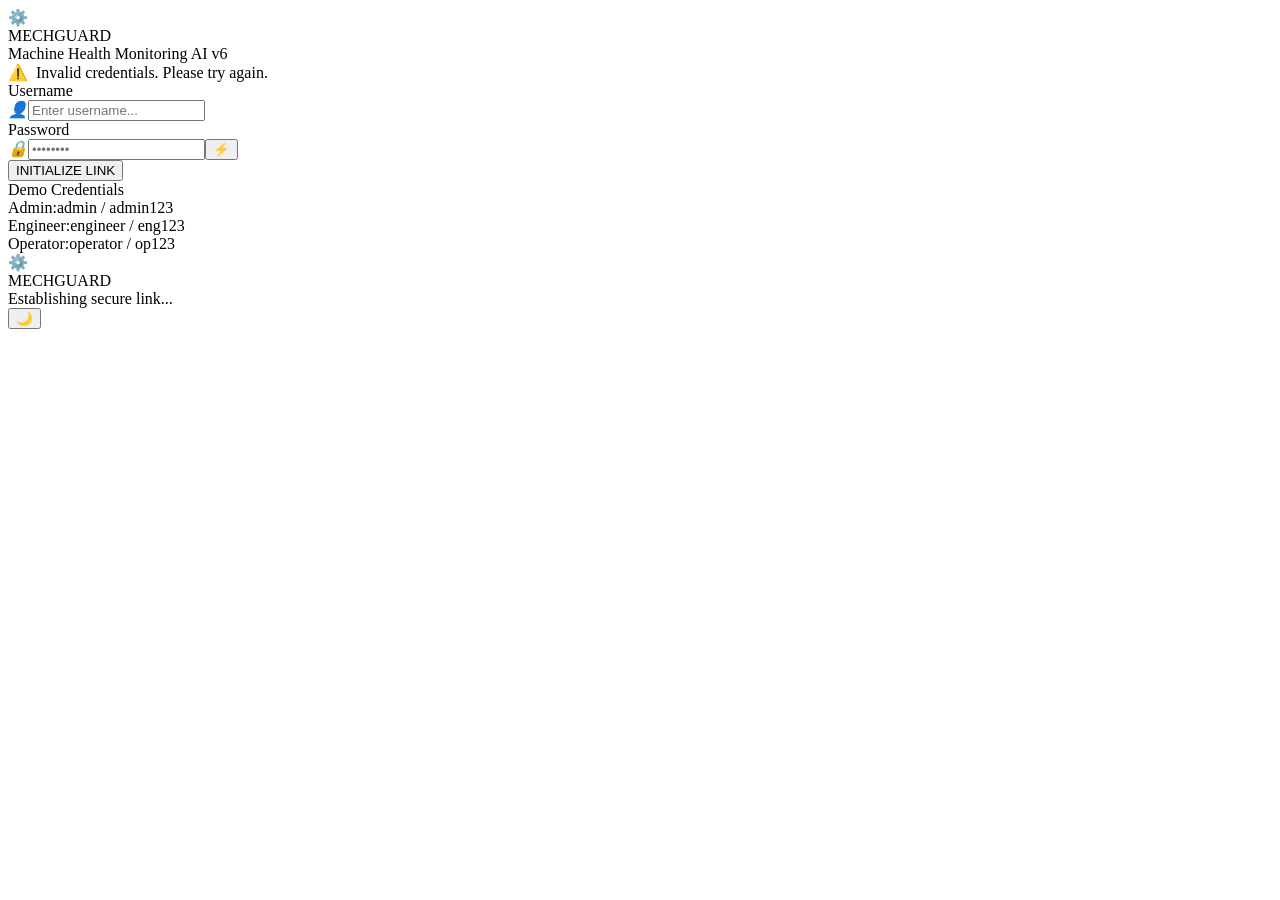
==== login.html @ f5fe3727 "Fix GitHub Pages structure" ====
<!DOCTYPE html>
<html lang="en">
<head>
<meta charset="UTF-8">
<meta name="viewport" content="width=device-width, initial-scale=1.0">
<title>MECHGUARD AI V10 — Login</title>
<link rel="preconnect" href="https://fonts.googleapis.com">
<link href="https://fonts.googleapis.com/css2?family=Orbitron:wght@400;700;900&family=Rajdhani:wght@300;400;600;700&family=Share+Tech+Mono&display=swap" rel="stylesheet">
<link rel="stylesheet" href="css/login.css">
</head>
<body>
<div id="loginPage">
  <div class="login-bg"><div class="grid-persp"></div><div class="glow-left"></div><div class="glow-right"></div></div>
  <div class="scanlines"></div>
  <div class="login-card">
    <div class="login-brand">
      <div class="login-logo">⚙️</div>
      <div class="login-brand-name">MECHGUARD</div>
      <div class="login-brand-sub">Machine Health Monitoring AI v6</div>
    </div>
    <div class="lf-error" id="loginError">⚠️ &nbsp;Invalid credentials. Please try again.</div>
    <div class="lf-group">
      <label class="lf-label">Username</label>
      <div class="lf-wrap"><i class="lf-icon">👤</i><input class="lf-input" id="username" type="text" placeholder="Enter username..."/></div>
    </div>
    <div class="lf-group">
      <label class="lf-label">Password</label>
      <div class="lf-wrap"><i class="lf-icon">🔒</i><input class="lf-input" id="password" type="password" placeholder="••••••••"/><button class="lf-eye" onclick="togglePwd()" tabindex="-1">⚡</button></div>
    </div>
    <button class="lf-btn" onclick="doLogin()"><div class="shimmer"></div>INITIALIZE LINK</button>
    <div class="demo-box">
      <div class="demo-box-title">Demo Credentials</div>
      <div class="demo-row"><span class="demo-role">Admin:</span><span class="demo-cred" onclick="fillCred('admin','admin123')">admin / admin123</span></div>
      <div class="demo-row"><span class="demo-role">Engineer:</span><span class="demo-cred" onclick="fillCred('engineer','eng123')">engineer / eng123</span></div>
      <div class="demo-row"><span class="demo-role">Operator:</span><span class="demo-cred" onclick="fillCred('operator','op123')">operator / op123</span></div>
    </div>
  </div>
</div>
<div class="loading-overlay" id="loadingOverlay">
  <div class="loading-logo">⚙️</div>
  <div class="loading-brand">MECHGUARD</div>
  <div class="loading-msg">Establishing secure link...</div>
  <div class="loading-bar-wrap"><div class="loading-bar" id="loadBar"></div></div>
</div>
<script src="js/login.js"></script>
</body>
</html>
---- css/login.css ----
/* MECHGUARD — login page styles (uses shared app.css) */
@import url('app.css');
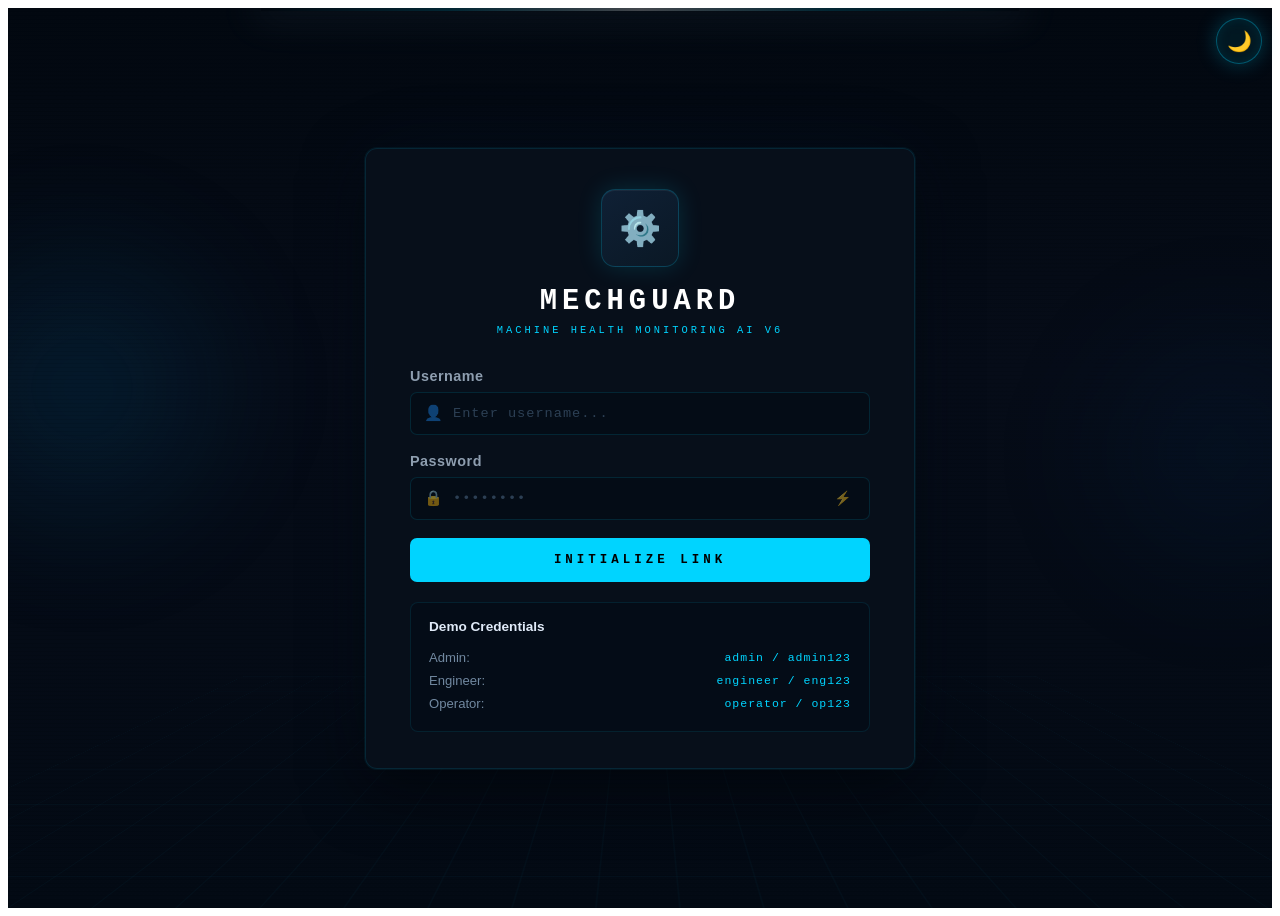
==== commit 2dfffa44: "Fix stylesheet path" ====
--- a/login.html
+++ b/login.html
@@ -6,7 +6,7 @@
 <title>MECHGUARD AI V10 — Login</title>
 <link rel="preconnect" href="https://fonts.googleapis.com">
 <link href="https://fonts.googleapis.com/css2?family=Orbitron:wght@400;700;900&family=Rajdhani:wght@300;400;600;700&family=Share+Tech+Mono&display=swap" rel="stylesheet">
-<link rel="stylesheet" href="css/login.css">
+<link rel="stylesheet" href="css/style.css">
 </head>
 <body>
 <div id="loginPage">
--- a/css/style.css
+++ b/css/style.css
@@ -0,0 +1,958 @@
+   APP PAGE STYLES (Login + Dashboard)
+══════════════════════════════════════════ */
+#appPage {
+  --app-bg:     #060c14;
+  --app-panel:  #0c1624;
+  --app-panel2: #111e30;
+  --app-border: #1a2e45;
+  --app-cyan:   #00d4ff;
+  --app-cyan2:  #00aacc;
+  --app-accent: #f5820a;
+  --app-red:    #f03e3e;
+  --app-green:  #22d87a;
+  --app-blue:   #3b9eff;
+  --app-purple: #9b6dff;
+  --app-ir:     #ffb300;
+  --app-text:   #e0eaf8;
+  --app-muted:  #4a6280;
+  background: #060c14;
+  color: #e0eaf8;
+  font-family: 'Rajdhani', sans-serif;
+  min-height: 100vh;
+}
+
+#loginPage { display:flex; }
+#dashPage  { display:none; position:relative; min-height:100vh; }
+
+#loginPage {
+  min-height:100vh; width:100%; position:relative; overflow:hidden;
+  align-items:center; justify-content:center; flex-direction:column;
+}
+.login-bg { position:absolute; inset:0; z-index:0; background:linear-gradient(180deg,#020810 0%,#060c18 40%,#030a14 100%); overflow:hidden; }
+.login-bg::before { content:''; position:absolute; top:0; left:50%; transform:translateX(-50%); width:60%; height:3px; background:linear-gradient(90deg,transparent,rgba(0,212,255,0.15),rgba(255,255,255,0.25),rgba(0,212,255,0.15),transparent); box-shadow:0 0 40px 10px rgba(180,220,255,0.08); }
+.grid-persp { position:absolute; inset:0; background-image:linear-gradient(rgba(0,212,255,0.04) 1px,transparent 1px),linear-gradient(90deg,rgba(0,212,255,0.04) 1px,transparent 1px); background-size:60px 60px; transform:perspective(600px) rotateX(55deg) scaleX(1.4); transform-origin:50% 100%; opacity:.7; }
+.glow-left  { position:absolute; left:-10%; top:20%; width:400px; height:400px; border-radius:50%; background:radial-gradient(ellipse,rgba(0,80,120,0.25),transparent 70%); filter:blur(40px); }
+.glow-right { position:absolute; right:-10%; top:30%; width:350px; height:350px; border-radius:50%; background:radial-gradient(ellipse,rgba(0,40,80,0.2),transparent 70%); filter:blur(40px); }
+.scanlines  { position:absolute; inset:0; background:repeating-linear-gradient(180deg,transparent 0px,transparent 3px,rgba(0,0,0,0.06) 3px,rgba(0,0,0,0.06) 4px); pointer-events:none; z-index:1; }
+.login-card { position:relative; z-index:10; width:100%; max-width:460px; margin:auto; padding:40px 44px 36px; background:rgba(8,16,28,0.88); border:1px solid rgba(0,212,255,0.12); border-radius:12px; box-shadow:0 0 0 1px rgba(0,212,255,0.06),0 20px 60px rgba(0,0,0,0.6),0 0 80px rgba(0,100,180,0.08); backdrop-filter:blur(20px); }
+.login-brand { display:flex; flex-direction:column; align-items:center; margin-bottom:32px; }
+.login-logo { width:76px; height:76px; background:linear-gradient(145deg,#0f2035,#0a1825); border:1px solid rgba(0,212,255,0.2); border-radius:14px; display:flex; align-items:center; justify-content:center; font-size:34px; margin-bottom:18px; box-shadow:0 0 24px rgba(0,212,255,0.15),inset 0 1px 0 rgba(255,255,255,0.05); animation:logoPulse 3s ease-in-out infinite; }
+@keyframes logoPulse { 0%,100%{box-shadow:0 0 20px rgba(0,212,255,0.12),inset 0 1px 0 rgba(255,255,255,0.05)} 50%{box-shadow:0 0 40px rgba(0,212,255,0.28),inset 0 1px 0 rgba(255,255,255,0.05)} }
+.login-brand-name { font-family:'Orbitron',monospace; font-size:1.8rem; font-weight:800; letter-spacing:5px; color:#fff; text-align:center; }
+.login-brand-sub  { font-family:'Share Tech Mono',monospace; font-size:.65rem; letter-spacing:3px; color:#00d4ff; margin-top:6px; text-align:center; text-transform:uppercase; }
+.lf-label { font-family:'Rajdhani',sans-serif; font-size:.9rem; font-weight:600; color:rgba(200,220,240,0.7); margin-bottom:8px; display:block; letter-spacing:.5px; }
+.lf-group { margin-bottom:18px; }
+.lf-wrap  { position:relative; display:flex; align-items:center; }
+.lf-icon  { position:absolute; left:14px; color:rgba(120,160,200,0.5); font-size:15px; pointer-events:none; font-style:normal; }
+.lf-input { width:100%; background:rgba(4,12,22,0.7); border:1px solid rgba(0,212,255,0.13); color:#e0eaf8; font-family:'Share Tech Mono',monospace; font-size:.85rem; letter-spacing:1px; padding:13px 14px 13px 42px; border-radius:7px; outline:none; transition:border-color .25s,box-shadow .25s; }
+.lf-input::placeholder { color:rgba(120,160,200,0.35); }
+.lf-input:focus { border-color:rgba(0,212,255,0.45); box-shadow:0 0 0 3px rgba(0,212,255,0.08); }
+.lf-eye { position:absolute; right:13px; background:none; border:none; color:rgba(120,160,200,0.45); cursor:pointer; font-size:14px; transition:color .2s; }
+.lf-eye:hover { color:#00d4ff; }
+.lf-error { display:none; align-items:center; gap:8px; padding:9px 14px; background:rgba(240,62,62,0.08); border:1px solid rgba(240,62,62,0.25); border-radius:6px; font-family:'Share Tech Mono',monospace; font-size:.68rem; color:#f87171; letter-spacing:.5px; margin-bottom:16px; }
+.lf-error.show { display:flex; }
+.lf-btn { width:100%; background:#00d4ff; border:none; color:#000; font-family:'Orbitron',monospace; font-size:.78rem; font-weight:800; letter-spacing:4px; padding:15px; border-radius:7px; cursor:pointer; position:relative; overflow:hidden; transition:transform .15s,box-shadow .2s,background .2s; text-transform:uppercase; }
+.lf-btn:hover { background:#00eeff; transform:translateY(-1px); box-shadow:0 8px 32px rgba(0,212,255,0.4); }
+.lf-btn .shimmer { position:absolute; inset:0; background:linear-gradient(90deg,transparent 0%,rgba(255,255,255,0.2) 50%,transparent 100%); transform:translateX(-100%); transition:transform .4s; }
+.lf-btn:hover .shimmer { transform:translateX(100%); }
+.demo-box { margin-top:20px; padding:16px 18px; background:rgba(4,12,22,0.6); border:1px solid rgba(0,212,255,0.1); border-radius:8px; }
+.demo-box-title { font-family:'Rajdhani',sans-serif; font-size:.85rem; font-weight:700; color:#e0eaf8; margin-bottom:12px; }
+.demo-row  { display:flex; justify-content:space-between; align-items:center; padding:4px 0; }
+.demo-role { font-family:'Rajdhani',sans-serif; font-size:.82rem; color:rgba(160,190,220,0.7); }
+.demo-cred { font-family:'Share Tech Mono',monospace; font-size:.72rem; color:#00d4ff; letter-spacing:1px; cursor:pointer; transition:color .2s; }
+.demo-cred:hover { color:#00eeff; }
+.loading-overlay { display:none; position:fixed; inset:0; z-index:999; background:#060c14; flex-direction:column; align-items:center; justify-content:center; gap:20px; }
+.loading-overlay.show { display:flex; }
+.loading-logo  { font-size:3rem; animation:spinZ 1.2s linear infinite; }
+@keyframes spinZ { from{transform:rotate(0deg)} to{transform:rotate(360deg)} }
+.loading-brand { font-family:'Orbitron',monospace; font-size:1.4rem; font-weight:800; letter-spacing:4px; color:#00d4ff; }
+.loading-msg   { font-family:'Share Tech Mono',monospace; font-size:.68rem; color:#4a6280; letter-spacing:2px; text-transform:uppercase; }
+.loading-bar-wrap { width:220px; height:2px; background:#111e30; border-radius:2px; overflow:hidden; }
+.loading-bar { height:100%; background:linear-gradient(90deg,#00aacc,#00d4ff); border-radius:2px; animation:loadBar 1.5s ease forwards; }
+@keyframes loadBar { from{width:0} to{width:100%} }
+
+#dashPage { flex-direction:column; min-height:100vh; padding:20px; background-image:radial-gradient(ellipse 80% 50% at 50% -10%,rgba(245,130,10,0.07),transparent),repeating-linear-gradient(0deg,transparent,transparent 39px,rgba(42,48,69,0.3) 40px),repeating-linear-gradient(90deg,transparent,transparent 39px,rgba(42,48,69,0.3) 40px); }
+.header { display:flex; align-items:center; justify-content:space-between; padding:18px 28px; background:#131720; border:1px solid #2a3045; border-top:3px solid #f5820a; margin-bottom:16px; position:relative; overflow:hidden; border-radius:4px; }
+.header::before { content:''; position:absolute; inset:0; background:linear-gradient(90deg,rgba(245,130,10,0.05) 0%,transparent 60%); pointer-events:none; }
+.header-left  { display:flex; align-items:center; gap:16px; }
+.machine-icon { width:52px; height:52px; background:linear-gradient(135deg,#f5820a,#c96800); border-radius:6px; display:flex; align-items:center; justify-content:center; font-size:26px; box-shadow:0 0 20px rgba(245,130,10,0.4); }
+.header-title    { font-family:'Orbitron',monospace; font-size:1.4rem; font-weight:800; letter-spacing:2px; color:#e8ecf4; }
+.header-subtitle { font-family:'Share Tech Mono',monospace; font-size:.75rem; color:#f5820a; margin-top:3px; letter-spacing:1px; }
+.header-right { display:flex; align-items:center; gap:16px; flex-wrap:wrap; }
+.user-chip { display:flex; align-items:center; gap:10px; padding:7px 14px; background:#1a1f2e; border:1px solid #2a3045; border-radius:4px; font-family:'Share Tech Mono',monospace; font-size:.68rem; color:#e8ecf4; letter-spacing:.5px; }
+.user-avatar { width:26px; height:26px; background:linear-gradient(135deg,#f5820a,#c96800); border-radius:50%; display:flex; align-items:center; justify-content:center; font-size:11px; font-weight:700; color:#fff; font-family:'Orbitron',monospace; }
+.status-pill { display:flex; align-items:center; gap:8px; padding:7px 14px; background:rgba(34,216,122,0.1); border:1px solid rgba(34,216,122,0.3); border-radius:4px; font-family:'Share Tech Mono',monospace; font-size:.7rem; color:#22d87a; letter-spacing:1px; }
+.status-dot { width:8px; height:8px; border-radius:50%; background:#22d87a; animation:pulse 1.5s infinite; }
+@keyframes pulse { 0%,100%{opacity:1;box-shadow:0 0 0 0 rgba(34,216,122,.6)} 50%{opacity:.6;box-shadow:0 0 0 6px rgba(34,216,122,0)} }
+.live-clock { font-family:'Share Tech Mono',monospace; font-size:1.1rem; color:#ffb84d; letter-spacing:2px; }
+.logout-btn { background:none; border:1px solid #2a3045; color:#6b7590; font-family:'Share Tech Mono',monospace; font-size:.65rem; letter-spacing:1px; padding:7px 14px; border-radius:4px; cursor:pointer; transition:all .2s; }
+.logout-btn:hover { border-color:#f03e3e; color:#f03e3e; }
+
+.esp-banner { display:flex; align-items:center; gap:12px; flex-wrap:wrap; background:#0e1824; border:1px solid #1a2e45; border-left:3px solid #00d4ff; border-radius:6px; padding:12px 20px; margin-bottom:14px; }
+.esp-banner-label { font-family:'Orbitron',monospace; font-size:.65rem; letter-spacing:2px; color:#00d4ff; white-space:nowrap; }
+.esp-ip-row { display:flex; align-items:center; gap:8px; flex:1; min-width:260px; }
+.esp-ip-lbl   { font-family:'Share Tech Mono',monospace; font-size:.68rem; color:#4a6280; letter-spacing:1px; }
+.esp-ip-input { background:#060c14; border:1px solid #1a2e45; color:#e0eaf8; font-family:'Share Tech Mono',monospace; font-size:.78rem; padding:7px 12px; border-radius:4px; outline:none; width:175px; letter-spacing:1px; transition:border-color .2s; }
+.esp-ip-input:focus { border-color:#00d4ff; }
+.btn-connect   { background:linear-gradient(135deg,#00aacc,#00d4ff); border:none; color:#000; font-family:'Orbitron',monospace; font-size:.6rem; font-weight:800; letter-spacing:2px; padding:8px 16px; border-radius:4px; cursor:pointer; transition:opacity .2s; }
+.btn-connect:hover { opacity:.85; }
+.btn-reset-current  { background:rgba(255,179,0,0.15); border:1px solid rgba(255,179,0,0.35); color:#ffb300; font-family:'Share Tech Mono',monospace; font-size:.62rem; letter-spacing:1px; padding:7px 12px; border-radius:4px; cursor:pointer; transition:background .2s; }
+.btn-reset-current:hover { background:rgba(255,179,0,0.25); }
+.btn-reset-vib { background:rgba(59,158,255,0.15); border:1px solid rgba(59,158,255,0.35); color:#3b9eff; font-family:'Share Tech Mono',monospace; font-size:.62rem; letter-spacing:1px; padding:7px 12px; border-radius:4px; cursor:pointer; transition:background .2s; }
+.btn-reset-vib:hover { background:rgba(59,158,255,0.25); }
+.conn-pill { display:flex; align-items:center; gap:8px; padding:6px 14px; background:rgba(240,62,62,0.08); border:1px solid rgba(240,62,62,0.3); border-radius:4px; transition:all .3s; }
+.conn-dot  { width:8px; height:8px; border-radius:50%; background:#f03e3e; animation:pulse 1.5s infinite; }
+.conn-text { font-family:'Share Tech Mono',monospace; font-size:.65rem; color:#f03e3e; letter-spacing:1px; }
+.ip-status { font-family:'Share Tech Mono',monospace; font-size:.63rem; color:#ffb84d; letter-spacing:.5px; }
+
+.kpi-row { display:grid; grid-template-columns:repeat(6,1fr); gap:10px; margin-bottom:16px; }
+.kpi-card { background:#131720; border:1px solid #2a3045; border-radius:6px; padding:16px 14px; position:relative; overflow:hidden; transition:border-color .2s; cursor:default; }
+.kpi-card:hover { border-color:#f5820a; }
+.kpi-card::after { content:''; position:absolute; left:0; top:0; bottom:0; width:3px; }
+.kpi-card.c-orange::after{background:#f5820a} .kpi-card.c-red::after{background:#f03e3e}
+.kpi-card.c-blue::after{background:#3b9eff}   .kpi-card.c-purple::after{background:#9b6dff}
+.kpi-card.c-green::after{background:#22d87a}  .kpi-card.c-cyan::after{background:#00d4ff}
+.kpi-card.c-cur::after{background:#ffb300}
+.kpi-label { font-family:'Share Tech Mono',monospace; font-size:.6rem; color:#6b7590; letter-spacing:1.5px; text-transform:uppercase; margin-bottom:6px; }
+.kpi-value { font-family:'Orbitron',monospace; font-size:1.7rem; font-weight:800; line-height:1; }
+.kpi-card.c-orange .kpi-value{color:#ffb84d} .kpi-card.c-red .kpi-value{color:#f03e3e}
+.kpi-card.c-blue   .kpi-value{color:#3b9eff} .kpi-card.c-purple .kpi-value{color:#9b6dff}
+.kpi-card.c-green  .kpi-value{color:#22d87a} .kpi-card.c-cyan .kpi-value{color:#00d4ff}
+.kpi-card.c-cur     .kpi-value{color:#ffb300}
+.kpi-unit { font-family:'Share Tech Mono',monospace; font-size:.58rem; color:#6b7590; margin-top:4px; }
+.kpi-bg-icon { position:absolute; right:10px; bottom:6px; font-size:2rem; opacity:.06; }
+.kpi-badge { display:inline-block; margin-top:4px; padding:2px 7px; border-radius:3px; font-family:'Share Tech Mono',monospace; font-size:.56rem; letter-spacing:1px; }
+.kpi-badge.ok{background:rgba(34,216,122,0.12);color:#22d87a}
+.kpi-badge.warn{background:rgba(255,184,77,0.12);color:#ffb84d}
+.kpi-badge.crit{background:rgba(240,62,62,0.12);color:#f03e3e}
+.kpi-badge.cur-on{background:rgba(255,179,0,0.15);color:#ffb300}
+.kpi-badge.cur-off{background:rgba(34,216,122,0.1);color:#22d87a}
+
+.main-grid { display:grid; grid-template-columns:1fr 1fr 320px; gap:14px; margin-bottom:14px; }
+.panel-title { font-family:'Orbitron',monospace; font-size:.72rem; letter-spacing:3px; color:#6b7590; text-transform:uppercase; padding-bottom:12px; border-bottom:1px solid #2a3045; margin-bottom:14px; }
+.panel-title span { color:#f5820a; }
+
+.gauges-panel { background:#131720; border:1px solid #2a3045; border-radius:6px; padding:16px; display:grid; grid-template-columns:1fr 1fr 1fr; gap:12px; }
+.gauges-panel .panel-title { grid-column:1/-1; }
+.gauge-wrap { display:flex; flex-direction:column; align-items:center; gap:5px; }
+.gauge-svg-wrap { position:relative; width:128px; height:128px; }
+.gauge-svg-wrap svg { transform:rotate(-90deg); }
+.gauge-center { position:absolute; inset:0; display:flex; flex-direction:column; align-items:center; justify-content:center; }
+.g-icon  { font-size:1.3rem; margin-bottom:1px; }
+.g-val   { font-family:'Orbitron',monospace; font-size:1.1rem; font-weight:800; line-height:1; }
+.g-name  { font-family:'Share Tech Mono',monospace; font-size:.6rem; letter-spacing:1.5px; color:#6b7590; text-transform:uppercase; text-align:center; }
+.g-range { font-family:'Share Tech Mono',monospace; font-size:.55rem; color:#2a3045; }
+.gauge-track { fill:none; stroke:#1a1f2e; stroke-width:13; }
+.gauge-fill  { fill:none; stroke-width:13; stroke-linecap:round; transition:stroke-dashoffset 1s ease; }
+.relay-indicator { display:flex; align-items:center; gap:6px; margin-top:4px; padding:3px 10px; border-radius:3px; font-family:'Share Tech Mono',monospace; font-size:.6rem; letter-spacing:1px; transition:all .3s; }
+.relay-indicator.clear   { background:rgba(34,216,122,0.1); color:#22d87a; }
+.relay-indicator.blocked { background:rgba(255,179,0,0.15); color:#ffb300; animation:beamFlash .8s ease-in-out infinite; }
+@keyframes beamFlash { 0%,100%{opacity:1} 50%{opacity:.5} }
+.relay-dot { width:7px; height:7px; border-radius:50%; }
+.relay-indicator.clear   .relay-dot { background:#22d87a; }
+.relay-indicator.blocked .relay-dot { background:#ffb300; }
+
+.chart-panel { background:#131720; border:1px solid #2a3045; border-radius:6px; padding:16px; }
+.chart-header { display:flex; justify-content:space-between; align-items:center; margin-bottom:12px; padding-bottom:12px; border-bottom:1px solid #2a3045; }
+.chart-title { font-family:'Orbitron',monospace; font-size:.72rem; letter-spacing:3px; color:#6b7590; text-transform:uppercase; }
+.chart-title span { color:#f5820a; }
+.time-selector { background:#1a1f2e; border:1px solid #2a3045; color:#e8ecf4; padding:5px 10px; border-radius:4px; font-family:'Share Tech Mono',monospace; font-size:.68rem; cursor:pointer; letter-spacing:1px; }
+.chart-area { height:200px; position:relative; }
+
+.sidebar { display:flex; flex-direction:column; gap:14px; grid-row:span 2; }
+.side-card { background:#131720; border:1px solid #2a3045; border-radius:6px; padding:16px 18px; flex:1; }
+.health-big { display:flex; flex-direction:column; align-items:center; padding:10px 0; }
+.health-ring-wrap { position:relative; width:150px; height:150px; }
+.health-ring-wrap svg { transform:rotate(-90deg); }
+.health-center { position:absolute; inset:0; display:flex; flex-direction:column; align-items:center; justify-content:center; }
+.health-pct   { font-family:'Orbitron',monospace; font-size:2rem; font-weight:800; color:#22d87a; }
+.health-lbl   { font-family:'Share Tech Mono',monospace; font-size:.6rem; letter-spacing:1.5px; color:#6b7590; text-transform:uppercase; margin-top:4px; }
+.health-badge { display:inline-flex; align-items:center; gap:8px; margin-top:12px; padding:7px 14px; background:rgba(34,216,122,0.1); border:1px solid rgba(34,216,122,0.25); border-radius:4px; font-family:'Share Tech Mono',monospace; font-size:.7rem; color:#22d87a; letter-spacing:1px; }
+.health-badge.warn { background:rgba(251,146,60,0.1); border-color:rgba(251,146,60,0.25); color:#fb923c; }
+.health-badge.crit { background:rgba(240,62,62,0.1); border-color:rgba(240,62,62,0.25); color:#f03e3e; }
+.mini-grid { display:grid; grid-template-columns:1fr 1fr; gap:8px; margin-top:12px; }
+.mini-stat     { background:#1a1f2e; border:1px solid #2a3045; border-radius:4px; padding:9px; text-align:center; }
+.mini-stat-lbl { font-family:'Share Tech Mono',monospace; font-size:.58rem; color:#6b7590; letter-spacing:1px; text-transform:uppercase; margin-bottom:3px; }
+.mini-stat-val { font-family:'Orbitron',monospace; font-size:1rem; font-weight:800; color:#ffb84d; }
+
+.bottom-row  { display:grid; grid-template-columns:1fr 1fr; gap:14px; }
+.today-stats { background:#131720; border:1px solid #2a3045; border-radius:6px; padding:18px; }
+.stats-grid  { display:grid; grid-template-columns:repeat(4,1fr); gap:10px; margin-top:14px; }
+.stat6     { background:#1a1f2e; border:1px solid #2a3045; border-radius:4px; padding:11px; text-align:center; }
+.stat6-lbl { font-family:'Share Tech Mono',monospace; font-size:.58rem; color:#6b7590; letter-spacing:1px; text-transform:uppercase; margin-bottom:4px; }
+.stat6-val { font-family:'Orbitron',monospace; font-size:1.1rem; font-weight:800; color:#ffb84d; }
+.alert-strip { display:flex; align-items:center; gap:12px; padding:10px 16px; background:rgba(240,62,62,0.08); border:1px solid rgba(240,62,62,0.2); border-radius:4px; font-family:'Share Tech Mono',monospace; font-size:.68rem; color:#f87171; letter-spacing:.5px; margin-top:10px; transition:all .4s; }
+.alert-dot { width:7px; height:7px; border-radius:50%; background:#f03e3e; animation:pulse 1s infinite; flex-shrink:0; }
+
+.sched-item { display:flex; align-items:center; gap:12px; padding:11px 12px; background:#1a1f2e; border:1px solid #2a3045; border-left:3px solid #f5820a; border-radius:4px; margin-bottom:10px; cursor:pointer; transition:all .2s; }
+.sched-item:hover { border-left-color:#ffb84d; background:#1e2638; }
+.sched-icon { font-size:1.2rem; }
+.sched-tag  { font-family:'Share Tech Mono',monospace; font-size:.6rem; color:#6b7590; letter-spacing:1px; text-transform:uppercase; margin-bottom:3px; }
+.sched-date { font-family:'Rajdhani',sans-serif; font-size:.95rem; font-weight:700; color:#e8ecf4; }
+.sched-days { font-family:'Share Tech Mono',monospace; font-size:.6rem; color:#f5820a; margin-top:2px; }
+.sched-cal  { font-size:1rem; opacity:.4; }
+.prog-bar   { background:#1a1f2e; height:6px; border-radius:3px; overflow:hidden; margin:10px 0 5px; }
+.prog-fill  { height:100%; background:linear-gradient(90deg,#f5820a,#ffb84d); border-radius:3px; transition:width 1s ease; }
+.prog-label { font-family:'Share Tech Mono',monospace; font-size:.6rem; color:#6b7590; letter-spacing:1px; }
+
+.cal-overlay { display:none; position:fixed; inset:0; z-index:9999; background:rgba(0,0,0,0.65); align-items:center; justify-content:center; backdrop-filter:blur(3px); }
+.cal-overlay.open { display:flex; }
+.cal-modal { background:#0e1520; border:1px solid rgba(0,212,255,0.25); border-radius:10px; padding:20px; width:290px; box-shadow:0 0 40px rgba(0,212,255,0.12),0 20px 60px rgba(0,0,0,0.7); }
+.cal-header { display:flex; align-items:center; justify-content:space-between; margin-bottom:6px; }
+.cal-month-label { font-family:'Orbitron',monospace; font-size:.78rem; font-weight:700; letter-spacing:2px; color:#e8ecf4; }
+.cal-nav { background:none; border:1px solid #2a3045; color:#00d4ff; font-size:1.2rem; line-height:1; width:28px; height:28px; border-radius:5px; cursor:pointer; display:flex; align-items:center; justify-content:center; }
+.cal-nav:hover { background:rgba(0,212,255,0.1); }
+.cal-year-row { display:flex; align-items:center; justify-content:center; gap:14px; margin-bottom:12px; }
+.cal-yr-btn { background:none; border:none; color:#6b7590; font-size:.9rem; cursor:pointer; letter-spacing:-2px; }
+.cal-yr-btn:hover { color:#00d4ff; }
+.cal-yr-lbl { font-family:'Share Tech Mono',monospace; font-size:.85rem; color:#ffb84d; letter-spacing:2px; }
+.cal-weekdays { display:grid; grid-template-columns:repeat(7,1fr); margin-bottom:6px; }
+.cal-weekdays span { font-family:'Share Tech Mono',monospace; font-size:.58rem; color:#4a6280; text-align:center; letter-spacing:1px; padding:4px 0; }
+.cal-days { display:grid; grid-template-columns:repeat(7,1fr); gap:2px; }
+.cal-day { aspect-ratio:1; display:flex; align-items:center; justify-content:center; font-family:'Share Tech Mono',monospace; font-size:.7rem; border-radius:5px; cursor:pointer; color:#c8d8e8; border:1px solid transparent; }
+.cal-day:hover { background:rgba(0,212,255,0.15); border-color:rgba(0,212,255,0.3); color:#00d4ff; }
+.cal-day.today    { border-color:rgba(245,130,10,0.5); color:#ffb84d; }
+.cal-day.selected { background:rgba(0,212,255,0.25); border-color:#00d4ff; color:#00d4ff; font-weight:700; }
+.cal-day.empty,.cal-day.other-month { cursor:default; pointer-events:none; color:#2a3045; }
+.cal-footer { display:flex; justify-content:space-between; margin-top:14px; padding-top:12px; border-top:1px solid #1a2438; }
+.cal-cancel { background:none; border:1px solid #2a3045; color:#6b7590; font-family:'Share Tech Mono',monospace; font-size:.63rem; letter-spacing:1.5px; padding:7px 12px; border-radius:5px; cursor:pointer; }
+.cal-cancel:hover { border-color:#f03e3e; color:#f87171; }
+.cal-today  { background:rgba(0,212,255,0.12); border:1px solid rgba(0,212,255,0.35); color:#00d4ff; font-family:'Share Tech Mono',monospace; font-size:.63rem; letter-spacing:1.5px; padding:7px 12px; border-radius:5px; cursor:pointer; }
+.cal-which-label { font-family:'Share Tech Mono',monospace; font-size:.58rem; letter-spacing:1.5px; color:#f5820a; text-align:center; margin-bottom:10px; text-transform:uppercase; }
+
+
+/* ══════════════════════════════════════════
+   AI PANEL — DYNAMIC STATUS SYSTEM v8
+══════════════════════════════════════════ */
+.ai-panel { background:linear-gradient(135deg,#0a1020 0%,#0e1828 100%); border:1px solid rgba(155,109,255,0.25); border-top:3px solid #9b6dff; border-radius:6px; padding:18px 20px; margin-bottom:14px; position:relative; overflow:hidden; transition:border-color .5s ease, box-shadow .5s ease; }
+.ai-panel::before { content:''; position:absolute; top:0; right:0; width:200px; height:200px; background:radial-gradient(ellipse,rgba(155,109,255,0.06),transparent 70%); pointer-events:none; }
+/* Status glow overlay — changes color with status */
+.ai-panel::after { content:''; position:absolute; inset:0; pointer-events:none; border-radius:6px; transition:box-shadow 1s ease; }
+.ai-panel.status-normal::after  { box-shadow:inset 0 0 40px rgba(34,216,122,0.04); }
+.ai-panel.status-medium::after  { box-shadow:inset 0 0 40px rgba(255,184,77,0.05); }
+.ai-panel.status-high::after    { box-shadow:inset 0 0 40px rgba(255,120,50,0.07); }
+.ai-panel.status-critical::after{ box-shadow:inset 0 0 40px rgba(240,62,62,0.10); }
+
+.ai-panel-header { display:flex; align-items:center; justify-content:space-between; flex-wrap:wrap; gap:10px; margin-bottom:14px; }
+.ai-panel-title  { font-family:'Orbitron',monospace; font-size:.72rem; letter-spacing:3px; color:#9b6dff; text-transform:uppercase; display:flex; align-items:center; gap:10px; }
+.ai-blink { width:8px; height:8px; border-radius:50%; background:#9b6dff; animation:aiBlink 1.2s ease-in-out infinite; transition:background .5s ease, box-shadow .5s ease; }
+@keyframes aiBlink { 0%,100%{opacity:1;box-shadow:0 0 0 0 rgba(155,109,255,.7)} 50%{opacity:.4;box-shadow:0 0 0 6px rgba(155,109,255,0)} }
+
+/* Connection status badge */
+.ai-conn-badge { font-family:'Share Tech Mono',monospace; font-size:.56rem; letter-spacing:1.8px; padding:3px 10px; border-radius:20px; display:inline-flex; align-items:center; gap:5px; transition:all .5s ease; }
+.ai-conn-badge.connected    { color:#22d87a; background:rgba(34,216,122,0.12); border:1px solid rgba(34,216,122,0.35); }
+.ai-conn-badge.disconnected { color:#4a6280; background:rgba(74,98,128,0.1); border:1px solid rgba(74,98,128,0.25); }
+.ai-conn-dot { width:5px; height:5px; border-radius:50%; flex-shrink:0; }
+.ai-conn-badge.connected .ai-conn-dot    { background:#22d87a; box-shadow:0 0 6px #22d87a; animation:connPulse 1.4s ease-in-out infinite; }
+.ai-conn-badge.disconnected .ai-conn-dot { background:#4a6280; }
+@keyframes connPulse { 0%,100%{opacity:1} 50%{opacity:.3} }
+
+.ai-thinking-badge { font-family:'Share Tech Mono',monospace; font-size:.58rem; letter-spacing:2px; color:#9b6dff; background:rgba(155,109,255,0.1); border:1px solid rgba(155,109,255,0.25); border-radius:20px; padding:3px 10px; transition:color .5s ease, background .5s ease, border-color .5s ease; }
+.btn-ai-analyze { background:linear-gradient(135deg,rgba(155,109,255,0.2),rgba(155,109,255,0.35)); border:1px solid rgba(155,109,255,0.5); color:#c8a8ff; font-family:'Share Tech Mono',monospace; font-size:.62rem; letter-spacing:1.5px; padding:7px 14px; border-radius:4px; cursor:pointer; transition:all .25s; display:flex; align-items:center; gap:7px; }
+.btn-ai-analyze:hover { background:linear-gradient(135deg,rgba(155,109,255,0.35),rgba(155,109,255,0.55)); box-shadow:0 0 16px rgba(155,109,255,0.3); }
+.btn-ai-analyze:disabled { opacity:.5; cursor:not-allowed; }
+
+/* ── Live Readings Row ── */
+.ai-live-readings { display:grid; grid-template-columns:1fr 1fr 1fr; gap:10px; margin-bottom:14px; }
+.ai-live-card {
+  background:rgba(0,0,0,0.28);
+  border:1px solid rgba(155,109,255,0.15);
+  border-radius:6px;
+  padding:10px 14px;
+  display:flex; flex-direction:column; gap:4px;
+  position:relative; overflow:hidden;
+  transition:border-color .5s ease, box-shadow .5s ease, background .5s ease;
+}
+.ai-live-card::before { content:''; position:absolute; top:0; left:0; right:0; height:2px; border-radius:2px 2px 0 0; transition:background .5s ease; }
+.ai-live-card.s-normal::before  { background:linear-gradient(90deg,#22d87a,rgba(34,216,122,0.3)); }
+.ai-live-card.s-medium::before  { background:linear-gradient(90deg,#ffb84d,rgba(255,184,77,0.3)); }
+.ai-live-card.s-high::before    { background:linear-gradient(90deg,#ff7830,rgba(255,120,48,0.3)); }
+.ai-live-card.s-critical::before{ background:linear-gradient(90deg,#f03e3e,rgba(240,62,62,0.3)); animation:critPulse 1s ease-in-out infinite; }
+@keyframes critPulse { 0%,100%{opacity:1} 50%{opacity:.55} }
+.ai-live-card.s-normal  { border-color:rgba(34,216,122,0.25); }
+.ai-live-card.s-medium  { border-color:rgba(255,184,77,0.25); }
+.ai-live-card.s-high    { border-color:rgba(255,120,48,0.3); }
+.ai-live-card.s-critical{ border-color:rgba(240,62,62,0.4); box-shadow:0 0 14px rgba(240,62,62,0.15); }
+
+.ai-live-sensor { font-family:'Share Tech Mono',monospace; font-size:.55rem; letter-spacing:1.5px; color:#6b5590; text-transform:uppercase; }
+.ai-live-val    { font-family:'Orbitron',monospace; font-size:1.15rem; font-weight:800; line-height:1; transition:color .5s ease; }
+.ai-live-row    { display:flex; align-items:center; justify-content:space-between; margin-top:3px; }
+.ai-live-status { font-family:'Share Tech Mono',monospace; font-size:.6rem; letter-spacing:1.5px; font-weight:700; transition:color .5s ease; }
+.ai-live-trend  { font-family:'Share Tech Mono',monospace; font-size:.62rem; display:flex; align-items:center; gap:3px; transition:color .4s ease; }
+.trend-up   { color:#f03e3e; }
+.trend-down { color:#22d87a; }
+.trend-stab { color:#6b5590; }
+/* status colors */
+.c-normal   { color:#22d87a; }
+.c-medium   { color:#ffb84d; }
+.c-high     { color:#ff7830; }
+.c-critical { color:#f03e3e; }
+
+/* ── AI Grid (existing 4 cards) ── */
+.ai-grid { display:grid; grid-template-columns:1fr 1fr 1fr 1fr; gap:12px; margin-bottom:14px; }
+.ai-metric-card  { background:rgba(0,0,0,0.3); border:1px solid rgba(155,109,255,0.15); border-radius:6px; padding:12px 14px; position:relative; }
+.ai-metric-label { font-family:'Share Tech Mono',monospace; font-size:.55rem; letter-spacing:1.5px; color:#6b5590; text-transform:uppercase; margin-bottom:6px; }
+.ai-metric-val   { font-family:'Orbitron',monospace; font-size:1.3rem; font-weight:800; line-height:1; transition:color .5s ease; }
+.ai-metric-sub   { font-family:'Share Tech Mono',monospace; font-size:.58rem; color:#4a3870; margin-top:4px; letter-spacing:.5px; }
+.ai-metric-bar   { height:3px; background:rgba(155,109,255,0.15); border-radius:2px; margin-top:8px; overflow:hidden; }
+.ai-metric-bar-fill { height:100%; border-radius:2px; transition:width 1.2s ease, background .5s ease; }
+.ai-status-normal{color:#22d87a} .ai-status-warning{color:#ffb84d} .ai-status-critical{color:#f03e3e}
+.ai-bar-normal{background:linear-gradient(90deg,#00aa55,#22d87a)} .ai-bar-warning{background:linear-gradient(90deg,#cc7700,#ffb84d)} .ai-bar-critical{background:linear-gradient(90deg,#aa1111,#f03e3e)} .ai-bar-purple{background:linear-gradient(90deg,#6633cc,#9b6dff)}
+
+/* pulse ring on status change */
+@keyframes statusPulse { 0%{transform:scale(1);opacity:0.9} 50%{transform:scale(1.04);opacity:1} 100%{transform:scale(1);opacity:0.9} }
+.ai-metric-card.status-flash { animation:statusPulse .6s ease; }
+
+.ai-insight-box    { background:rgba(155,109,255,0.06); border:1px solid rgba(155,109,255,0.2); border-left:3px solid #9b6dff; border-radius:4px; padding:14px 16px; position:relative; min-height:90px; }
+.ai-insight-header { display:flex; align-items:center; gap:8px; margin-bottom:10px; }
+.ai-insight-icon   { font-size:1rem; }
+.ai-insight-title  { font-family:'Orbitron',monospace; font-size:.65rem; letter-spacing:2px; color:#9b6dff; text-transform:uppercase; }
+.ai-insight-text   { font-family:'Share Tech Mono',monospace; font-size:.68rem; color:#b0a0d0; line-height:1.6; letter-spacing:.3px; }
+.ai-insight-loading { display:flex; align-items:center; gap:8px; font-family:'Share Tech Mono',monospace; font-size:.65rem; color:#6b5590; letter-spacing:1px; }
+.ai-dots { display:flex; gap:4px; }
+.ai-dots span { width:5px; height:5px; border-radius:50%; background:#9b6dff; animation:dotPop .8s ease-in-out infinite; }
+.ai-dots span:nth-child(2){animation-delay:.2s} .ai-dots span:nth-child(3){animation-delay:.4s}
+@keyframes dotPop { 0%,100%{transform:scale(.6);opacity:.4} 50%{transform:scale(1);opacity:1} }
+.ai-anomaly-list { display:flex; flex-direction:column; gap:6px; margin-top:10px; }
+.ai-anomaly-item { display:flex; align-items:center; gap:10px; padding:7px 12px; border-radius:4px; font-family:'Share Tech Mono',monospace; font-size:.63rem; letter-spacing:.5px; transition:all .4s ease; }
+.ai-anomaly-item.ok{background:rgba(34,216,122,0.07);border:1px solid rgba(34,216,122,0.2);color:#22d87a}
+.ai-anomaly-item.warn{background:rgba(255,184,77,0.08);border:1px solid rgba(255,184,77,0.2);color:#ffb84d}
+.ai-anomaly-item.crit{background:rgba(240,62,62,0.08);border:1px solid rgba(240,62,62,0.2);color:#f03e3e}
+.ai-anomaly-dot { width:6px; height:6px; border-radius:50%; flex-shrink:0; transition:background .4s ease, box-shadow .4s ease; }
+.ai-predict-strip { display:flex; align-items:center; gap:14px; padding:11px 16px; background:rgba(155,109,255,0.08); border:1px solid rgba(155,109,255,0.2); border-radius:4px; margin-top:12px; flex-wrap:wrap; }
+.ai-predict-label { font-family:'Share Tech Mono',monospace; font-size:.58rem; color:#6b5590; letter-spacing:1.5px; text-transform:uppercase; white-space:nowrap; }
+.ai-predict-val   { font-family:'Orbitron',monospace; font-size:.88rem; font-weight:700; color:#c8a8ff; letter-spacing:1px; }
+.ai-predict-sep   { color:#2a1e45; font-size:.7rem; }
+.ai-rec-list { display:flex; flex-direction:column; gap:5px; margin-top:8px; }
+.ai-rec-item { display:flex; align-items:flex-start; gap:9px; padding:7px 10px; background:rgba(0,0,0,0.2); border:1px solid rgba(155,109,255,0.1); border-radius:4px; font-family:'Share Tech Mono',monospace; font-size:.62rem; color:#8880a0; letter-spacing:.3px; line-height:1.5; }
+.ai-rec-icon { font-size:.85rem; flex-shrink:0; margin-top:1px; }
+.ai-hackathon-strip { display:flex; align-items:center; justify-content:space-between; flex-wrap:wrap; gap:10px; margin-top:14px; padding:12px 16px; background:linear-gradient(90deg,rgba(245,130,10,0.06),rgba(155,109,255,0.06)); border:1px solid rgba(245,130,10,0.2); border-radius:4px; }
+.ai-hackathon-title { font-family:'Orbitron',monospace; font-size:.65rem; letter-spacing:2px; color:#f5820a; text-transform:uppercase; }
+.ai-hackathon-desc  { font-family:'Share Tech Mono',monospace; font-size:.6rem; color:#6b5030; letter-spacing:.5px; margin-top:2px; }
+/* ══════════════════════════════════════════
+   REPORT CENTER
+
+══════════════════════════════════════════ */
+.report-panel {
+  background: linear-gradient(135deg, rgba(8,15,28,0.85), rgba(12,20,35,0.7));
+  border: 1px solid rgba(0,212,255,0.18);
+  border-radius: 12px;
+  padding: 18px 20px;
+  margin: 14px 18px;
+  backdrop-filter: blur(12px);
+  box-shadow: 0 8px 30px rgba(0,0,0,0.4), inset 0 1px 0 rgba(0,212,255,0.08);
+  position: relative; overflow: hidden;
+}
+.report-panel::before {
+  content:''; position:absolute; top:0; left:0; right:0; height:2px;
+  background: linear-gradient(90deg, transparent, #00d4ff, #f5820a, transparent);
+  opacity:.6;
+}
+.rp-header {
+  display:flex; align-items:center; justify-content:space-between; flex-wrap:wrap; gap:10px;
+  padding-bottom:12px; margin-bottom:14px; border-bottom:1px solid rgba(0,212,255,0.1);
+}
+.rp-title {
+  font-family:'Orbitron',monospace; font-size:.95rem; font-weight:800; letter-spacing:3px;
+  background:linear-gradient(90deg,#00d4ff,#f5820a); -webkit-background-clip:text; background-clip:text; color:transparent;
+  display:flex; align-items:center; gap:10px;
+}
+.rp-title::before { content:'◈'; color:#00d4ff; -webkit-text-fill-color:#00d4ff; }
+.rp-status {
+  display:flex; align-items:center; gap:8px; padding:5px 12px; border-radius:20px;
+  background:rgba(34,216,122,0.1); border:1px solid rgba(34,216,122,0.3);
+  font-family:'Share Tech Mono',monospace; font-size:.65rem; letter-spacing:1.5px; color:#22d87a;
+}
+.rp-status .rp-dot { width:7px; height:7px; border-radius:50%; background:#22d87a; box-shadow:0 0 8px #22d87a; animation:rpDot 1.6s infinite; }
+@keyframes rpDot { 50% { opacity:.3 } }
+
+.rp-cards { display:grid; grid-template-columns:repeat(auto-fit,minmax(200px,1fr)); gap:12px; margin-bottom:16px; }
+.rp-card {
+  background:rgba(0,212,255,0.04); border:1px solid rgba(0,212,255,0.15);
+  border-left:3px solid #00d4ff; border-radius:8px; padding:14px 16px;
+  transition:all .25s ease; cursor:default;
+}
+.rp-card:hover { transform:translateY(-3px); border-color:#00d4ff; box-shadow:0 10px 30px rgba(0,212,255,0.15); }
+.rp-card.orange { border-left-color:#f5820a; background:rgba(245,130,10,0.04); }
+.rp-card.orange:hover { border-color:#f5820a; box-shadow:0 10px 30px rgba(245,130,10,0.15); }
+.rp-card-lbl { font-family:'Share Tech Mono',monospace; font-size:.6rem; color:#5a8a92; letter-spacing:1.5px; text-transform:uppercase; margin-bottom:6px; }
+.rp-card-val { font-family:'Orbitron',monospace; font-size:1.5rem; font-weight:800; color:#00d4ff; }
+.rp-card.orange .rp-card-val { color:#f5820a; }
+.rp-card-sub { font-family:'Share Tech Mono',monospace; font-size:.6rem; color:#5a8a92; margin-top:4px; }
+
+.rp-btn-row { display:flex; flex-wrap:wrap; gap:10px; margin-bottom:14px; }
+.rp-btn {
+  position:relative; overflow:hidden;
+  display:inline-flex; align-items:center; gap:8px;
+  padding:11px 18px; border:none; border-radius:6px;
+  font-family:'Orbitron',monospace; font-size:.7rem; font-weight:700; letter-spacing:2px;
+  color:#fff; cursor:pointer; transition:all .2s ease;
+  box-shadow:0 4px 16px rgba(0,0,0,0.3);
+}
+.rp-btn.pdf  { background:linear-gradient(135deg,#dc2626,#f97316); }
+.rp-btn.xlsx { background:linear-gradient(135deg,#059669,#22d87a); }
+.rp-btn.gen  { background:linear-gradient(135deg,#0284c7,#00d4ff); }
+.rp-btn.exp  { background:linear-gradient(135deg,#7c3aed,#9b6dff); }
+.rp-btn.clr  { background:linear-gradient(135deg,#475569,#64748b); }
+.rp-btn:hover { transform:translateY(-2px); filter:brightness(1.15); box-shadow:0 8px 24px rgba(0,212,255,0.3); }
+.rp-btn:active { transform:translateY(0); }
+.rp-btn:disabled { opacity:.6; cursor:not-allowed; transform:none; }
+
+.rp-progress-wrap { display:none; margin:8px 0 14px; }
+.rp-progress-wrap.active { display:block; }
+.rp-progress-lbl { font-family:'Share Tech Mono',monospace; font-size:.65rem; color:#00d4ff; letter-spacing:1px; margin-bottom:5px; }
+.rp-progress-bar { height:6px; background:rgba(0,212,255,0.08); border-radius:3px; overflow:hidden; position:relative; }
+.rp-progress-fill { height:100%; width:0%; background:linear-gradient(90deg,#00d4ff,#f5820a); border-radius:3px; transition:width .3s ease; box-shadow:0 0 10px rgba(0,212,255,0.5); }
+
+.rp-history { max-height:220px; overflow-y:auto; border-top:1px solid rgba(0,212,255,0.1); padding-top:12px; }
+.rp-history-title { font-family:'Orbitron',monospace; font-size:.7rem; letter-spacing:2px; color:#00d4ff; margin-bottom:10px; }
+.rp-hist-item {
+  display:grid; grid-template-columns:auto 1fr auto auto; gap:12px; align-items:center;
+  padding:9px 12px; margin-bottom:6px; background:rgba(0,212,255,0.03);
+  border:1px solid rgba(0,212,255,0.08); border-radius:5px;
+  font-family:'Share Tech Mono',monospace; font-size:.7rem; color:#b0bcd4;
+}
+.rp-hist-icon { font-size:.95rem; }
+.rp-hist-meta { color:#5a8a92; font-size:.6rem; }
+.rp-hist-tag { padding:2px 8px; border-radius:3px; font-size:.55rem; letter-spacing:1px; }
+.rp-hist-tag.pdf { background:rgba(220,38,38,0.15); color:#f87171; border:1px solid rgba(220,38,38,0.3); }
+.rp-hist-tag.xlsx { background:rgba(34,216,122,0.15); color:#22d87a; border:1px solid rgba(34,216,122,0.3); }
+.rp-hist-tag.csv { background:rgba(155,109,255,0.15); color:#9b6dff; border:1px solid rgba(155,109,255,0.3); }
+
+
+::-webkit-scrollbar{width:5px} ::-webkit-scrollbar-track{background:#0d0f12} ::-webkit-scrollbar-thumb{background:#2a3045;border-radius:3px}
+
+@media(max-width:1300px){ .kpi-row{grid-template-columns:repeat(4,1fr)} .main-grid{grid-template-columns:1fr 1fr} .sidebar{grid-column:1/-1;flex-direction:row} }
+@media(max-width:800px){ .kpi-row{grid-template-columns:1fr 1fr 1fr} .main-grid{grid-template-columns:1fr} .sidebar{flex-direction:column} .bottom-row{grid-template-columns:1fr} .login-card{margin:20px;padding:30px 22px} }
+
+/* ══════════ THEME TOGGLE — DARK / LIGHT MODE ══════════ */
+html, body, #landingPage, #appPage,
+nav, .card, .panel, section, header, footer, aside, main, article,
+button, input, textarea, select,
+[class*="card"], [class*="panel"], [class*="login"], [class*="dash"],
+[class*="stat"], [class*="metric"], [class*="tile"], [class*="box"] {
+  transition: background-color .45s ease, background .45s ease, color .35s ease,
+              border-color .35s ease, box-shadow .45s ease, fill .35s ease, stroke .35s ease;
+}
+
+/* Floating toggle button */
+#themeToggle {
+  position: fixed; top: 18px; right: 18px; z-index: 99999;
+  width: 46px; height: 46px; border-radius: 50%;
+  display: flex; align-items: center; justify-content: center;
+  background: rgba(0,212,255,0.08);
+  border: 1px solid rgba(0,212,255,0.35);
+  color: #00d4ff;
+  font-size: 20px; cursor: pointer;
+  backdrop-filter: blur(10px);
+  box-shadow: 0 0 20px rgba(0,212,255,0.25), inset 0 0 12px rgba(0,212,255,0.08);
+  transition: transform .35s ease, background .35s ease, color .35s ease,
+              box-shadow .35s ease, border-color .35s ease;
+  font-family: 'Rajdhani', sans-serif;
+  user-select: none;
+}
+#themeToggle:hover { transform: rotate(20deg) scale(1.08); box-shadow: 0 0 28px rgba(0,212,255,0.45); }
+#themeToggle:active { transform: scale(0.94); }
+
+/* ── LIGHT MODE OVERRIDES ── */
+html.light-mode #landingPage {
+  --cyan: #0277b6;
+  --cyan-dim: #015d8f;
+  --cyan-glow: rgba(2,119,182,0.18);
+  --cyan-faint: rgba(2,119,182,0.06);
+  --bg: #f4f7fb;
+  --card-bg: #ffffff;
+  --border: #dbe4f0;
+  --text: #111827;
+  --muted: #4b5b71;
+  background: #f4f7fb !important;
+  color: #111827 !important;
+}
+html.light-mode #landingPage .grid-bg {
+  background-image: linear-gradient(rgba(2,119,182,0.08) 1px, transparent 1px),
+                    linear-gradient(90deg, rgba(2,119,182,0.08) 1px, transparent 1px);
+}
+html.light-mode #landingPage .grid-bg::after {
+  background: radial-gradient(ellipse 80% 60% at 50% 20%, rgba(2,119,182,0.10) 0%, transparent 70%);
+}
+
+html.light-mode #appPage {
+  --app-bg:     #f4f7fb;
+  --app-panel:  #ffffff;
+  --app-panel2: #f9fbfe;
+  --app-border: #dbe4f0;
+  --app-cyan:   #0277b6;
+  --app-cyan2:  #015d8f;
+  --app-text:   #111827;
+  --app-muted:  #4b5b71;
+  background: #f4f7fb !important;
+  color: #111827 !important;
+}
+
+/* Generic card / panel surfaces in light mode */
+html.light-mode #appPage [class*="card"],
+html.light-mode #appPage [class*="panel"],
+html.light-mode #appPage [class*="tile"],
+html.light-mode #appPage [class*="box"],
+html.light-mode #appPage .login-card,
+html.light-mode #landingPage [class*="card"],
+html.light-mode #landingPage [class*="panel"] {
+  background: #ffffff !important;
+  border-color: #dbe4f0 !important;
+  color: #111827 !important;
+  box-shadow: 0 4px 14px rgba(17,24,39,0.06), 0 1px 3px rgba(17,24,39,0.04) !important;
+}
+
+html.light-mode input,
+html.light-mode textarea,
+html.light-mode select,
+html.light-mode .lf-input {
+  background: #ffffff !important;
+  border-color: #dbe4f0 !important;
+  color: #111827 !important;
+}
+html.light-mode .lf-label { color: #4b5b71 !important; }
+html.light-mode .lf-icon  { color: #6b7c93 !important; }
+
+html.light-mode .login-bg,
+html.light-mode .login-bg::before,
+html.light-mode .glow-left,
+html.light-mode .glow-right,
+html.light-mode .scanlines,
+html.light-mode .scanline { display: none !important; }
+
+html.light-mode #themeToggle {
+  background: #ffffff;
+  border-color: #dbe4f0;
+  color: #f5b400;
+  box-shadow: 0 4px 14px rgba(17,24,39,0.10);
+}
+html.light-mode #themeToggle:hover { box-shadow: 0 6px 22px rgba(245,180,0,0.35); }
+
+@media (max-width: 600px) {
+  #themeToggle { width: 42px; height: 42px; font-size: 18px; top: 12px; right: 12px; }
+}
+
+/* ══════════════════════════════════════════
+   SIDEBAR NAVIGATION
+══════════════════════════════════════════ */
+#mgSidebar {
+  position: fixed;
+  top: 0; left: 0;
+  width: 260px;
+  height: 100vh;
+  z-index: 8000;
+  background: linear-gradient(180deg, #060e1a 0%, #080f1c 60%, #050b14 100%);
+  border-right: 1px solid rgba(0,212,255,0.18);
+  box-shadow: 4px 0 32px rgba(0,0,0,0.7), 0 0 40px rgba(0,212,255,0.04);
+  display: flex;
+  flex-direction: column;
+  transform: translateX(-100%);
+  transition: transform 0.38s cubic-bezier(0.4,0,0.2,1);
+  overflow: hidden;
+}
+#mgSidebar.sb-open {
+  transform: translateX(0);
+}
+#mgSidebar::before {
+  content: '';
+  position: absolute;
+  top: 0; left: 0; right: 0;
+  height: 2px;
+  background: linear-gradient(90deg, transparent, #00d4ff, transparent);
+  opacity: 0.6;
+}
+#mgSidebar::after {
+  content: '';
+  position: absolute;
+  inset: 0;
+  background: repeating-linear-gradient(0deg, transparent, transparent 40px, rgba(0,212,255,0.012) 40px, rgba(0,212,255,0.012) 41px);
+  pointer-events: none;
+}
+
+.sb-header {
+  display: flex;
+  align-items: center;
+  justify-content: space-between;
+  padding: 22px 20px 18px;
+  border-bottom: 1px solid rgba(0,212,255,0.1);
+  flex-shrink: 0;
+}
+.sb-brand {
+  font-family: 'Orbitron', monospace;
+  font-size: 0.82rem;
+  font-weight: 900;
+  letter-spacing: 0.18em;
+  color: #00d4ff;
+  text-shadow: 0 0 16px rgba(0,212,255,0.6);
+}
+.sb-brand span { color: rgba(255,255,255,0.3); }
+.sb-close-btn {
+  background: none;
+  border: 1px solid rgba(0,212,255,0.2);
+  color: #4a6280;
+  width: 28px; height: 28px;
+  border-radius: 5px;
+  cursor: pointer;
+  font-size: 1rem;
+  display: flex; align-items: center; justify-content: center;
+  transition: all 0.2s;
+  flex-shrink: 0;
+}
+.sb-close-btn:hover { border-color: #f03e3e; color: #f87171; background: rgba(240,62,62,0.08); }
+
+.sb-nav {
+  display: flex;
+  flex-direction: column;
+  padding: 18px 12px;
+  gap: 4px;
+  flex: 1;
+  overflow-y: auto;
+}
+.sb-nav::-webkit-scrollbar { width: 3px; }
+.sb-nav::-webkit-scrollbar-thumb { background: rgba(0,212,255,0.2); border-radius: 3px; }
+
+.sb-item {
+  display: flex;
+  align-items: center;
+  gap: 13px;
+  padding: 12px 14px;
+  border-radius: 6px;
+  cursor: pointer;
+  border: 1px solid transparent;
+  font-family: 'Rajdhani', sans-serif;
+  font-weight: 600;
+  font-size: 0.9rem;
+  letter-spacing: 0.08em;
+  color: #4a6280;
+  text-transform: uppercase;
+  transition: all 0.22s;
+  position: relative;
+  overflow: hidden;
+  background: none;
+  width: 100%;
+  text-align: left;
+}
+.sb-item::before {
+  content: '';
+  position: absolute;
+  left: 0; top: 0; bottom: 0;
+  width: 3px;
+  background: #00d4ff;
+  border-radius: 0 3px 3px 0;
+  transform: scaleY(0);
+  transition: transform 0.2s;
+}
+.sb-item:hover {
+  color: #e0eaf8;
+  background: rgba(0,212,255,0.06);
+  border-color: rgba(0,212,255,0.12);
+}
+.sb-item:hover::before { transform: scaleY(1); }
+.sb-item.sb-active {
+  color: #00d4ff;
+  background: rgba(0,212,255,0.1);
+  border-color: rgba(0,212,255,0.2);
+  text-shadow: 0 0 12px rgba(0,212,255,0.4);
+}
+.sb-item.sb-active::before { transform: scaleY(1); }
+.sb-icon {
+  font-size: 1.1rem;
+  width: 22px;
+  text-align: center;
+  flex-shrink: 0;
+}
+.sb-label { flex: 1; }
+.sb-badge {
+  font-family: 'Share Tech Mono', monospace;
+  font-size: 0.55rem;
+  letter-spacing: 0.1em;
+  background: rgba(240,62,62,0.2);
+  color: #f87171;
+  border: 1px solid rgba(240,62,62,0.3);
+  border-radius: 3px;
+  padding: 2px 6px;
+  animation: sbBadgePulse 1.5s ease-in-out infinite;
+}
+@keyframes sbBadgePulse { 0%,100%{opacity:1} 50%{opacity:0.5} }
+
+.sb-divider {
+  height: 1px;
+  background: linear-gradient(90deg, transparent, rgba(0,212,255,0.1), transparent);
+  margin: 8px 4px;
+}
+.sb-section-label {
+  font-family: 'Share Tech Mono', monospace;
+  font-size: 0.55rem;
+  letter-spacing: 0.2em;
+  color: rgba(74,98,128,0.5);
+  text-transform: uppercase;
+  padding: 4px 14px;
+}
+
+.sb-footer {
+  padding: 16px 12px;
+  border-top: 1px solid rgba(0,212,255,0.08);
+  flex-shrink: 0;
+}
+.sb-sound-toggle {
+  display: flex;
+  align-items: center;
+  gap: 10px;
+  padding: 10px 14px;
+  background: rgba(0,212,255,0.04);
+  border: 1px solid rgba(0,212,255,0.1);
+  border-radius: 6px;
+  cursor: pointer;
+  width: 100%;
+  transition: all 0.2s;
+}
+.sb-sound-toggle:hover { background: rgba(0,212,255,0.08); border-color: rgba(0,212,255,0.2); }
+.sb-sound-icon { font-size: 1rem; }
+.sb-sound-label {
+  font-family: 'Rajdhani', sans-serif;
+  font-size: 0.8rem;
+  font-weight: 600;
+  letter-spacing: 0.06em;
+  color: #4a6280;
+  text-transform: uppercase;
+  flex: 1;
+}
+.sb-sound-label.active { color: #00d4ff; }
+.sb-toggle-pill {
+  width: 34px; height: 18px;
+  background: rgba(240,62,62,0.3);
+  border-radius: 9px;
+  position: relative;
+  transition: background 0.25s;
+  flex-shrink: 0;
+}
+.sb-toggle-pill.on { background: rgba(0,212,255,0.5); }
+.sb-toggle-knob {
+  position: absolute;
+  top: 2px; left: 2px;
+  width: 14px; height: 14px;
+  border-radius: 50%;
+  background: #fff;
+  transition: transform 0.25s;
+  box-shadow: 0 1px 4px rgba(0,0,0,0.4);
+}
+.sb-toggle-pill.on .sb-toggle-knob { transform: translateX(16px); }
+
+/* Sidebar overlay (mobile) */
+#sbOverlay {
+  display: none;
+  position: fixed;
+  inset: 0;
+  z-index: 7999;
+  background: rgba(0,0,0,0.6);
+  backdrop-filter: blur(2px);
+  transition: opacity 0.3s;
+  opacity: 0;
+}
+#sbOverlay.sb-open { display: block; opacity: 1; }
+
+/* Sidebar toggle button (hamburger) */
+#sbToggleBtn {
+  position: fixed;
+  top: 14px;
+  left: 14px;
+  z-index: 7998;
+  width: 40px; height: 40px;
+  background: rgba(6,12,20,0.9);
+  border: 1px solid rgba(0,212,255,0.25);
+  border-radius: 7px;
+  color: #00d4ff;
+  font-size: 1.1rem;
+  cursor: pointer;
+  display: none; /* shown only in dashPage */
+  align-items: center;
+  justify-content: center;
+  transition: all 0.2s;
+  box-shadow: 0 0 16px rgba(0,212,255,0.08);
+  flex-shrink: 0;
+}
+#sbToggleBtn:hover { background: rgba(0,212,255,0.12); box-shadow: 0 0 24px rgba(0,212,255,0.2); }
+#sbToggleBtn.visible { display: flex; }
+
+/* Main content shift when sidebar open */
+#dashPage {
+  transition: margin-left 0.38s cubic-bezier(0.4,0,0.2,1);
+}
+#dashPage.sb-shifted {
+  margin-left: 260px;
+}
+
+/* ══════════════════════════════════════════
+   SOUND ALERT SYSTEM UI
+══════════════════════════════════════════ */
+.alert-blink-indicator {
+  display: none;
+  position: fixed;
+  top: 0; left: 0; right: 0;
+  height: 3px;
+  z-index: 9500;
+  pointer-events: none;
+}
+.alert-blink-indicator.temp-alert {
+  display: block;
+  background: linear-gradient(90deg, transparent, #f5820a, #ff4500, #f5820a, transparent);
+  animation: alertBarBlink 0.6s ease-in-out infinite;
+}
+.alert-blink-indicator.vib-alert {
+  display: block;
+  background: linear-gradient(90deg, transparent, #3b9eff, #00d4ff, #3b9eff, transparent);
+  animation: alertBarBlink 0.5s ease-in-out infinite;
+}
+.alert-blink-indicator.multi-alert {
+  display: block;
+  background: linear-gradient(90deg, #f5820a, #ff4500, #3b9eff, #9b6dff, #f5820a);
+  background-size: 200% 100%;
+  animation: alertBarScroll 1s linear infinite;
+}
+@keyframes alertBarBlink { 0%,100%{opacity:1;height:3px} 50%{opacity:0.3;height:2px} }
+@keyframes alertBarScroll { 0%{background-position:0% 0%} 100%{background-position:200% 0%} }
+
+.sound-alert-badge {
+  display: none;
+  position: fixed;
+  top: 60px;
+  right: 20px;
+  z-index: 9400;
+  background: rgba(6,12,20,0.95);
+  border: 1px solid rgba(240,62,62,0.4);
+  border-radius: 8px;
+  padding: 10px 16px;
+  font-family: 'Share Tech Mono', monospace;
+  font-size: 0.65rem;
+  letter-spacing: 0.08em;
+  color: #f87171;
+  box-shadow: 0 0 24px rgba(240,62,62,0.2), 0 8px 32px rgba(0,0,0,0.6);
+  max-width: 260px;
+  backdrop-filter: blur(8px);
+  animation: alertBadgeSlide 0.3s ease both;
+}
+.sound-alert-badge.visible { display: block; }
+@keyframes alertBadgeSlide { from{opacity:0;transform:translateX(20px)} to{opacity:1;transform:translateX(0)} }
+.sab-title {
+  font-family: 'Orbitron', monospace;
+  font-size: 0.58rem;
+  font-weight: 700;
+  letter-spacing: 0.15em;
+  color: #f87171;
+  margin-bottom: 6px;
+  display: flex;
+  align-items: center;
+  gap: 6px;
+}
+.sab-dot {
+  width: 6px; height: 6px;
+  border-radius: 50%;
+  background: #f03e3e;
+  animation: pulse 0.8s infinite;
+}
+.sab-msg { color: #b0bcd4; line-height: 1.5; }
+
+@media (max-width: 768px) {
+  #dashPage.sb-shifted { margin-left: 0; }
+}
+
+/* ══════════════════════════════════════════
+   SETTINGS PANEL STYLES
+══════════════════════════════════════════ */
+.stg-wave-btn {
+  background: rgba(0,212,255,0.05);
+  border: 1px solid rgba(0,212,255,0.15);
+  color: #4a6280;
+  font-family: 'Share Tech Mono', monospace;
+  font-size: 0.62rem;
+  letter-spacing: 0.08em;
+  padding: 6px 12px;
+  border-radius: 4px;
+  cursor: pointer;
+  transition: all 0.2s;
+  white-space: nowrap;
+}
+.stg-wave-btn:hover { border-color: rgba(0,212,255,0.35); color: #e0eaf8; }
+.stg-wave-active {
+  background: rgba(0,212,255,0.15) !important;
+  border-color: rgba(0,212,255,0.45) !important;
+  color: #00d4ff !important;
+  box-shadow: 0 0 8px rgba(0,212,255,0.15);
+}
+
+.stg-alert-row {
+  display: flex;
+  align-items: center;
+  justify-content: space-between;
+  padding: 10px 14px;
+  background: #060c14;
+  border: 1px solid #1a2e45;
+  border-radius: 5px;
+  gap: 10px;
+  transition: border-color 0.2s;
+}
+.stg-alert-row:hover { border-color: rgba(0,212,255,0.2); }
+
+.stg-test-btn {
+  background: rgba(0,212,255,0.08);
+  border: 1px solid rgba(0,212,255,0.2);
+  color: #00d4ff;
+  font-family: 'Share Tech Mono', monospace;
+  font-size: 0.58rem;
+  letter-spacing: 0.1em;
+  padding: 5px 10px;
+  border-radius: 4px;
+  cursor: pointer;
+  transition: all 0.2s;
+  white-space: nowrap;
+}
+.stg-test-btn:hover { background: rgba(0,212,255,0.18); box-shadow: 0 0 8px rgba(0,212,255,0.2); }
+.stg-test-btn:active { transform: scale(0.96); }
+
+.stg-toggle {
+  width: 40px; height: 22px;
+  background: rgba(240,62,62,0.3);
+  border: 1px solid rgba(240,62,62,0.3);
+  border-radius: 11px;
+  position: relative;
+  cursor: pointer;
+  transition: all 0.25s;
+  flex-shrink: 0;
+}
+.stg-toggle[data-on="true"] {
+  background: rgba(0,212,255,0.35);
+  border-color: rgba(0,212,255,0.4);
+}
+.stg-toggle-knob {
+  position: absolute;
+  top: 2px; left: 2px;
+  width: 16px; height: 16px;
+  border-radius: 50%;
+  background: #fff;
+  transition: transform 0.25s;
+  box-shadow: 0 1px 4px rgba(0,0,0,0.5);
+}
+.stg-toggle[data-on="true"] .stg-toggle-knob { transform: translateX(18px); }
+
+/* Slider thumb styling */
+input[type=range]::-webkit-slider-thumb {
+  -webkit-appearance: none;
+  width: 16px; height: 16px;
+  border-radius: 50%;
+  background: #00d4ff;
+  cursor: pointer;
+  box-shadow: 0 0 8px rgba(0,212,255,0.5);
+  border: 2px solid rgba(255,255,255,0.2);
+}
+input[type=range]::-moz-range-thumb {
+  width: 16px; height: 16px;
+  border-radius: 50%;
+  background: #00d4ff;
+  cursor: pointer;
+  box-shadow: 0 0 8px rgba(0,212,255,0.5);
+  border: 2px solid rgba(255,255,255,0.2);
+}
+
+/* Waveform bar animation */
+@keyframes waveBar { 0%,100%{height:4px} 50%{height:28px} }
